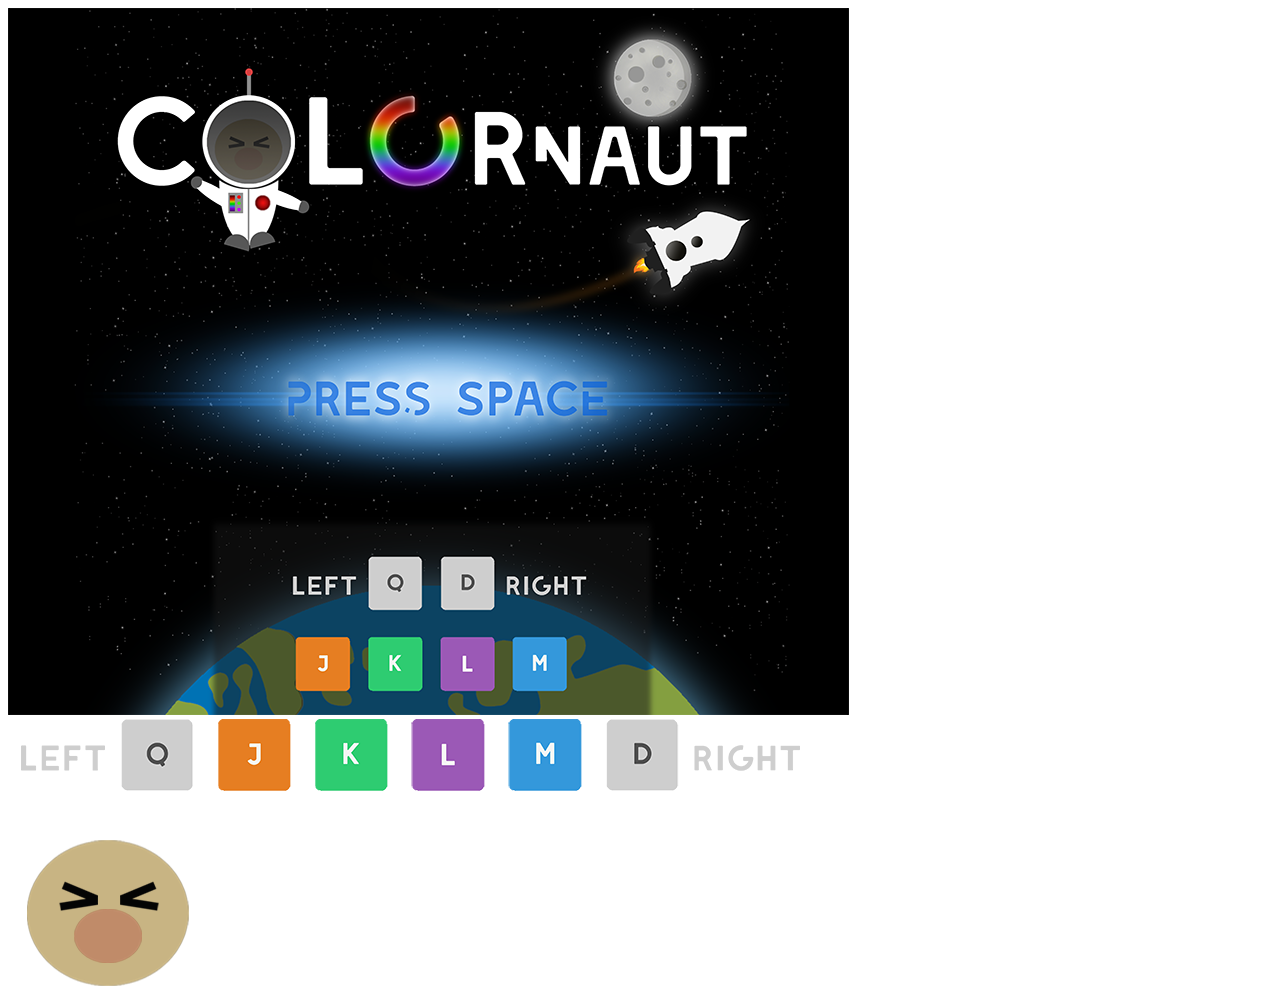
==== pages/jeu.html @ 23ac9f40 "Ajoute pages/." ====
<!DOCTYPE html>
<html lang="fr">

<head>
  <meta charset="utf-8" />
  <title>Document</title>
  <link rel="stylesheet" href="../styles/styleJeu.css" />
</head>
<header>

</header>

<body>
  <div id="gameZone">
    <img src="../images/pressSpace1.png" alt="press Space Bar" id="startImg" />
    <audio id="audioPlayer" src="../sons/spaceGone.mp3" loop="-1"></audio>
    <audio id="audioPlayerWin" src="../sons/circleLaser.mp3"></audio>
    <audio id="audioPlayerLoose" src="../sons/noChance.mp3"></audio>
    <div>
      <span class="counter" id="levelCounter"></span>
      <span class="counter" id="pointsCounter"></span>
      <span class="counter" id="lifeCounter"></span>
    </div>
    <div id="spaceGame"></div>
    <div id="touch"><img src="../images/touch.png" alt="touch"></div>
    <div id="square">
      <img src="../images/astro.png" id="hero" />
    </div>
  </div>

  <script src="../scripts/jeu.js"></script>
  <script src="../scripts/Rectangle.js"></script>
</body>
</html>
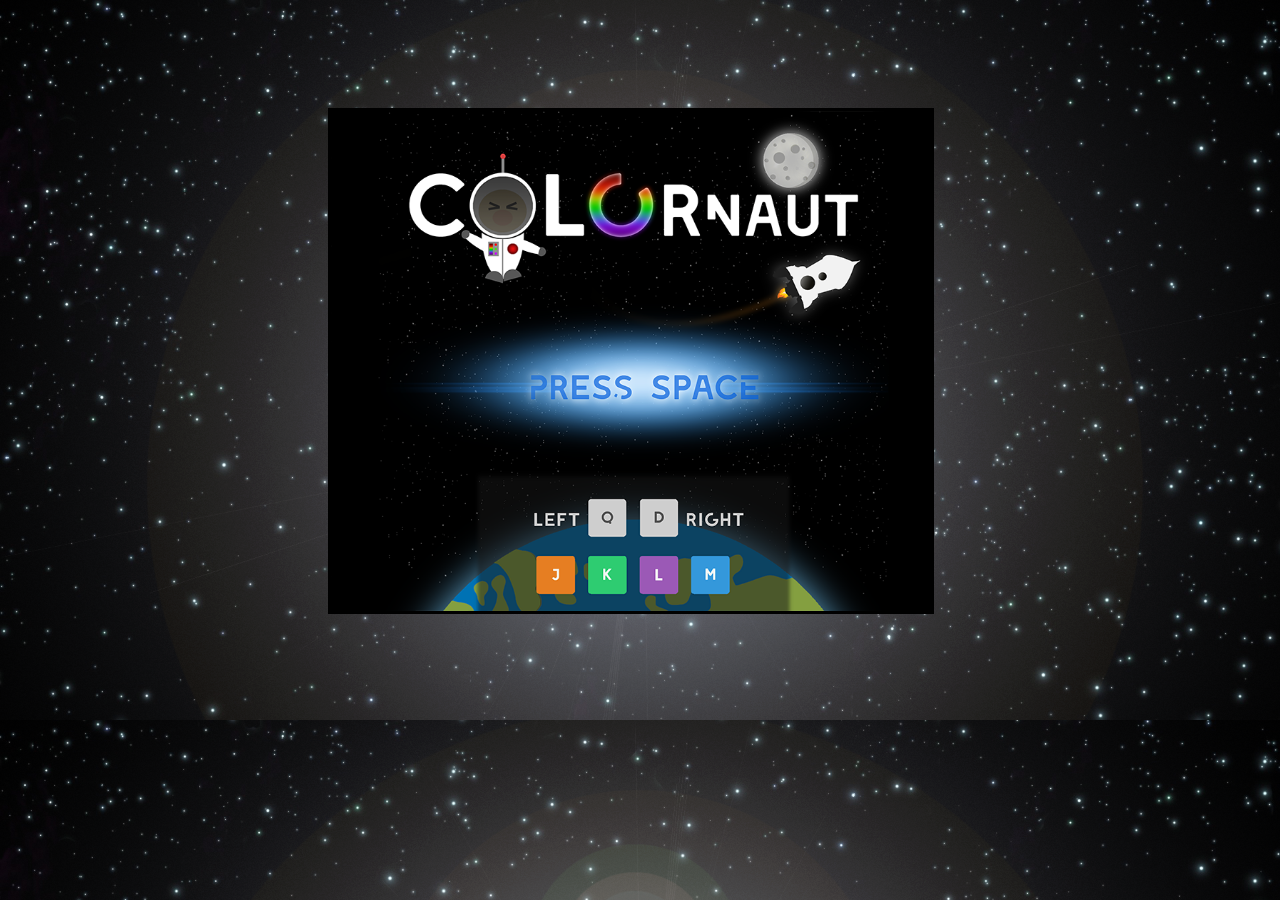
==== commit 67ba5db6: "Update jeu.html" ====
--- a/pages/jeu.html
+++ b/pages/jeu.html
@@ -3,7 +3,7 @@
 
 <head>
   <meta charset="utf-8" />
-  <title>Document</title>
+  <title>Time To ColorNaute</title>
   <link rel="stylesheet" href="../styles/styleJeu.css" />
 </head>
 <header>
@@ -31,4 +31,4 @@
   <script src="../scripts/jeu.js"></script>
   <script src="../scripts/Rectangle.js"></script>
 </body>
-</html>+</html>
--- a/styles/styleJeu.css
+++ b/styles/styleJeu.css
@@ -0,0 +1,94 @@
+body {
+  background-image: url(../images/background-spaceHalo.png);
+  background-size: cover;
+}
+
+#gameZone {
+  border: solid #999999;
+  position: absolute;
+  width: 600px;
+  height: 500px;
+  margin-top: 100px;
+  margin-left: 25%;
+  border: solid;
+  overflow: hidden;
+  background-image: url(../images/backgroundSpace.png);
+  background-size: 600px, 500px;
+  background-position: center;
+  z-index: 1;
+}
+
+#touch >img {
+  position: absolute;
+  width: 600px;
+  top: 450px;
+  margin-left: auto;
+  margin-right: auto;
+}
+
+#spaceGame {
+  position: relative;
+}
+
+#levelCounter {
+  margin-right: 40px;
+  margin-left: 40px;
+  color: dodgerblue;
+  font-family: sans-serif;
+  font-weight: bold;
+  text-align: center;
+}
+
+#lifeCounter {
+  margin-left: 100px;
+  color: dodgerblue;
+  font-family: sans-serif;
+  font-weight: bold;
+  text-align: center;
+}
+
+#pointsCounter {
+  margin-right: 40px;
+  margin-left: 135px;
+  width: 600px;
+  color: dodgerblue;
+  font-family: sans-serif;
+  font-weight: bold;
+  text-align: center;
+}
+
+.counter > span {
+  position: absolute;
+  display: inline-block;
+}
+
+#startImg {
+  position: absolute;
+  display: block;
+  width: 600px;
+  height: 500px;
+  z-index: 100;
+  transition: 0.2s linear;
+}
+
+#gameOverImg {
+  display: none;
+}
+
+#square {
+  width: 30px;
+  background: grey;
+  height: 30px;
+  position: absolute;
+  z-index: 3;
+  border-radius: 50%;
+  left: 0;
+  border: black solid 3px;
+  -webkit-transition: 0.2s linear;
+  transition: 0.2s linear;
+}
+
+#hero {
+  width: 30px;
+  height: 30px;
+}